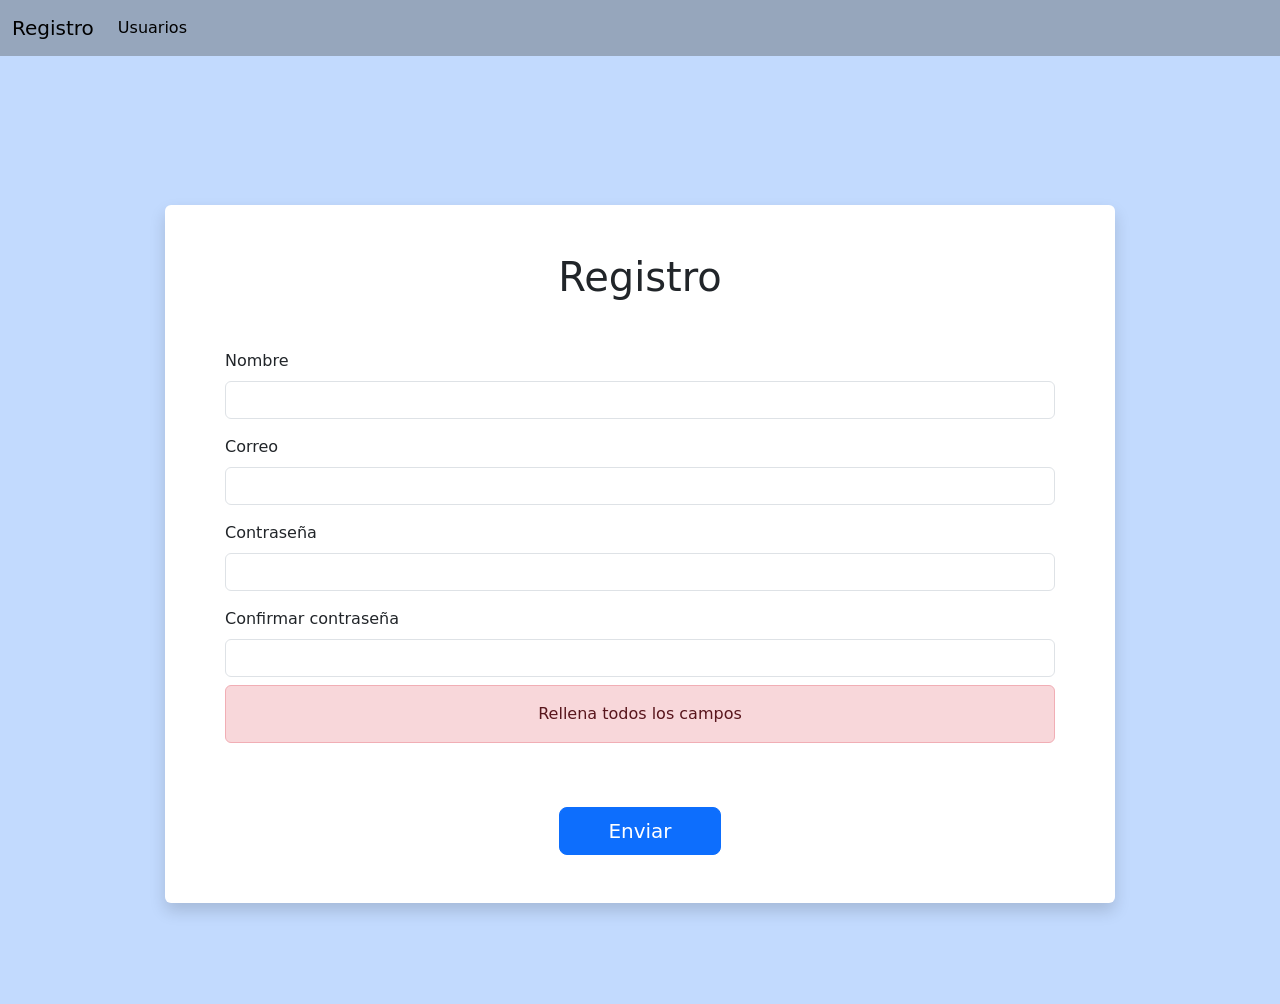
==== pages/user.html @ 0b663ffb "Terminada la parte de estilo" ====
<!DOCTYPE html>
<html lang="en">
  <head>
    <meta charset="UTF-8" />
    <meta http-equiv="X-UA-Compatible" content="IE=edge" />
    <meta name="viewport" content="width=device-width, initial-scale=1.0" />
    <link
      href="https://cdn.jsdelivr.net/npm/bootstrap@5.3.0/dist/css/bootstrap.min.css"
      rel="stylesheet"
      integrity="sha384-9ndCyUaIbzAi2FUVXJi0CjmCapSmO7SnpJef0486qhLnuZ2cdeRhO02iuK6FUUVM"
      crossorigin="anonymous"
    />
    <script
      src="https://cdn.jsdelivr.net/npm/bootstrap@5.3.0/dist/js/bootstrap.bundle.min.js"
      integrity="sha384-geWF76RCwLtnZ8qwWowPQNguL3RmwHVBC9FhGdlKrxdiJJigb/j/68SIy3Te4Bkz"
      crossorigin="anonymous"
    ></script>
    <link rel="stylesheet" href="../css/main.css" type="text/css" />
    <title>Bootstrap</title>
  </head>
  <body class="bg-primary bg-opacity-25">

    <!-- Barra de navegación -->
    <nav class="navbar navbar-expand-lg bg-secondary bg-opacity-50 mb-5">
      <div class="container-fluid">
        <a class="navbar-brand" href="#">Registro</a>
        <button
          class="navbar-toggler"
          type="button"
          data-bs-toggle="collapse"
          data-bs-target="#navbarNav"
          aria-controls="navbarNav"
          aria-expanded="false"
          aria-label="Toggle navigation"
        >
          <span class="navbar-toggler-icon"></span>
        </button>
        <div class="collapse navbar-collapse" id="navbarNav">
          <ul class="navbar-nav">
            <li class="nav-item">
              <a class="nav-link active" aria-current="page" href="../index.html">Usuarios</a>
            </li>
          </ul>
        </div>
      </div>
    </nav>
    <!-- Fin Barra navegación -->

    <!-- Formulario -->
    <section
      class="d-flex flex-column min-vh-100 justify-content-center align-items-center"
    >
      <div class="container">
        <div class="row">
          <div class="col-md-10 mx-auto rounded shadow bg-white">
            <div class="row">
              <div class="col-md-12">
                <div class="m-5 text-center">
                  <h1>Registro</h1>
                </div>
                <form class="m-5">
                  <div>
                    <label class="form-label" for="name">Nombre</label>
                    <input
                      class="form-control"
                      type="text"
                      name="name"
                      id="name-input"
                    />
                  </div>

                  <div class="mt-3">
                    <label class="form-label" for="email">Correo</label>
                    <input
                      class="form-control"
                      type="text"
                      name="name"
                      id="email-input"
                    />
                  </div>

                  <div class="mt-3">
                    <label class="form-label" for="password">Contraseña</label>
                    <input
                      class="form-control"
                      type="password"
                      name="password"
                      id="password-input"
                    />
                  </div>

                  <div class="mt-3">
                    <label class="form-label" for="confirm-password"
                      >Confirmar contraseña</label
                    >
                    <input
                      class="form-control"
                      type="password"
                      name="confirm-password"
                      id="confirm-password-input"
                    />
                  </div>

                  <div
                    class="alert alert-danger d-flex align-items-center justify-content-center mt-2"
                    role="alert"
                  >
                    <div class="" role="img" aria-label="Danger:">
                      <use xlink:href="#exclamation-triangle-fill" />
                    </div>
                    <div>Rellena todos los campos</div>
                  </div>

                  <div class="d-flex justify-content-center">
                    <button
                      type="button"
                      class="btn btn-primary btn-lg mt-5 px-5"
                      id="button-input"
                    >
                      Enviar
                    </button>
                  </div>
                </form>
              </div>
            </div>
          </div>
        </div>
      </div>
    </section>
    <!-- Fin formulario -->

    <!-- Main js -->
    <script src="../js/index.js"></script>
  </body>
</html>
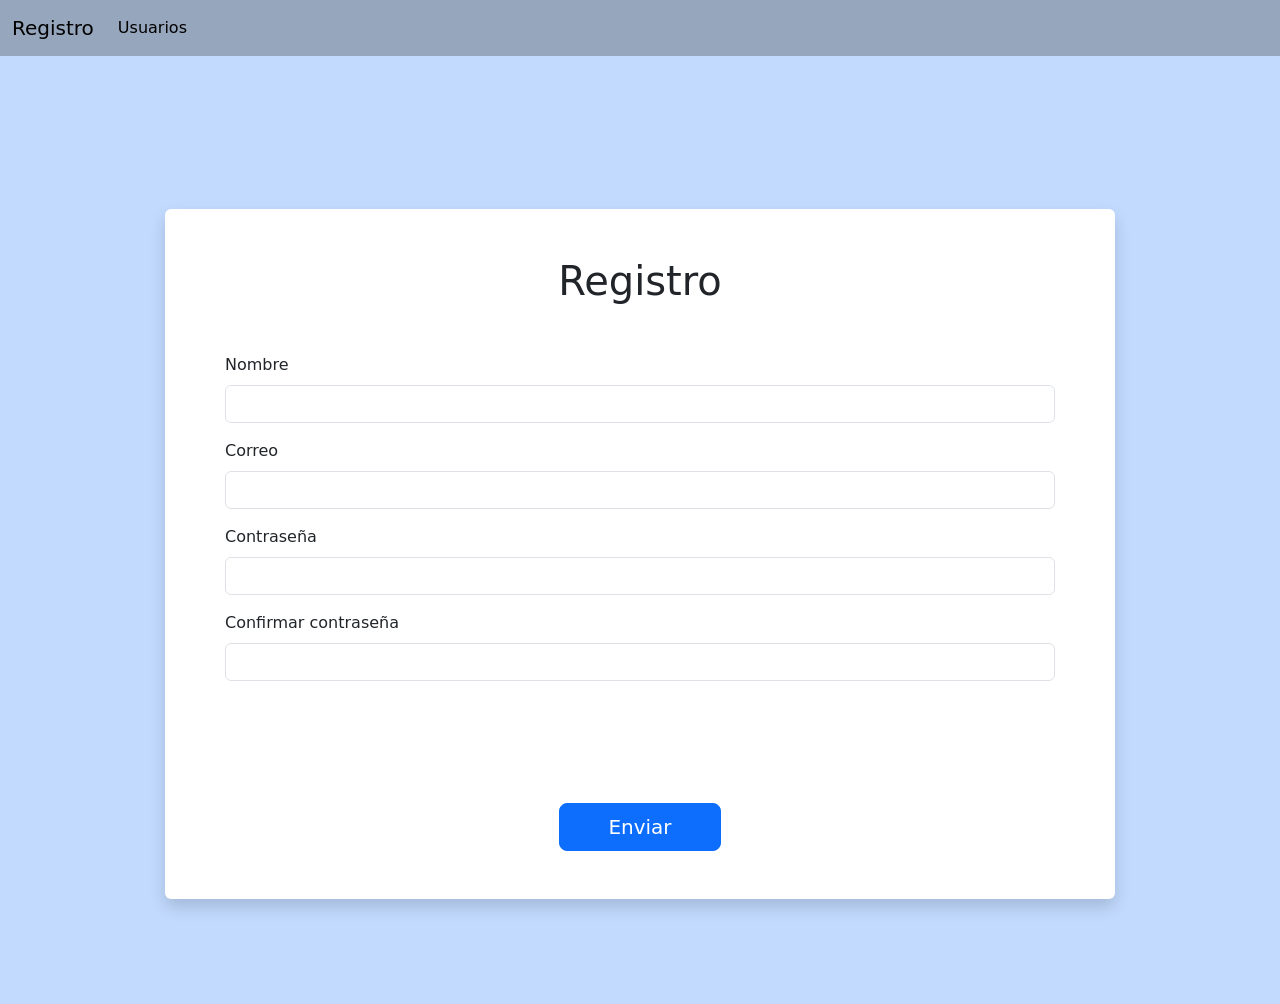
==== commit 6bc48972: "Arreglado el problema de mensaje error" ====
--- a/pages/user.html
+++ b/pages/user.html
@@ -102,13 +102,13 @@
                   </div>
 
                   <div
-                    class="alert alert-danger d-flex align-items-center justify-content-center mt-2"
+                    class="alert d-flex align-items-center justify-content-center mt-2 rojo"
                     role="alert"
                   >
                     <div class="" role="img" aria-label="Danger:">
                       <use xlink:href="#exclamation-triangle-fill" />
                     </div>
-                    <div>Rellena todos los campos</div>
+                    <p id="p-error"></p>
                   </div>
 
                   <div class="d-flex justify-content-center">
--- a/css/main.css
+++ b/css/main.css
@@ -0,0 +1,3 @@
+.rojo{
+    color: red;
+}
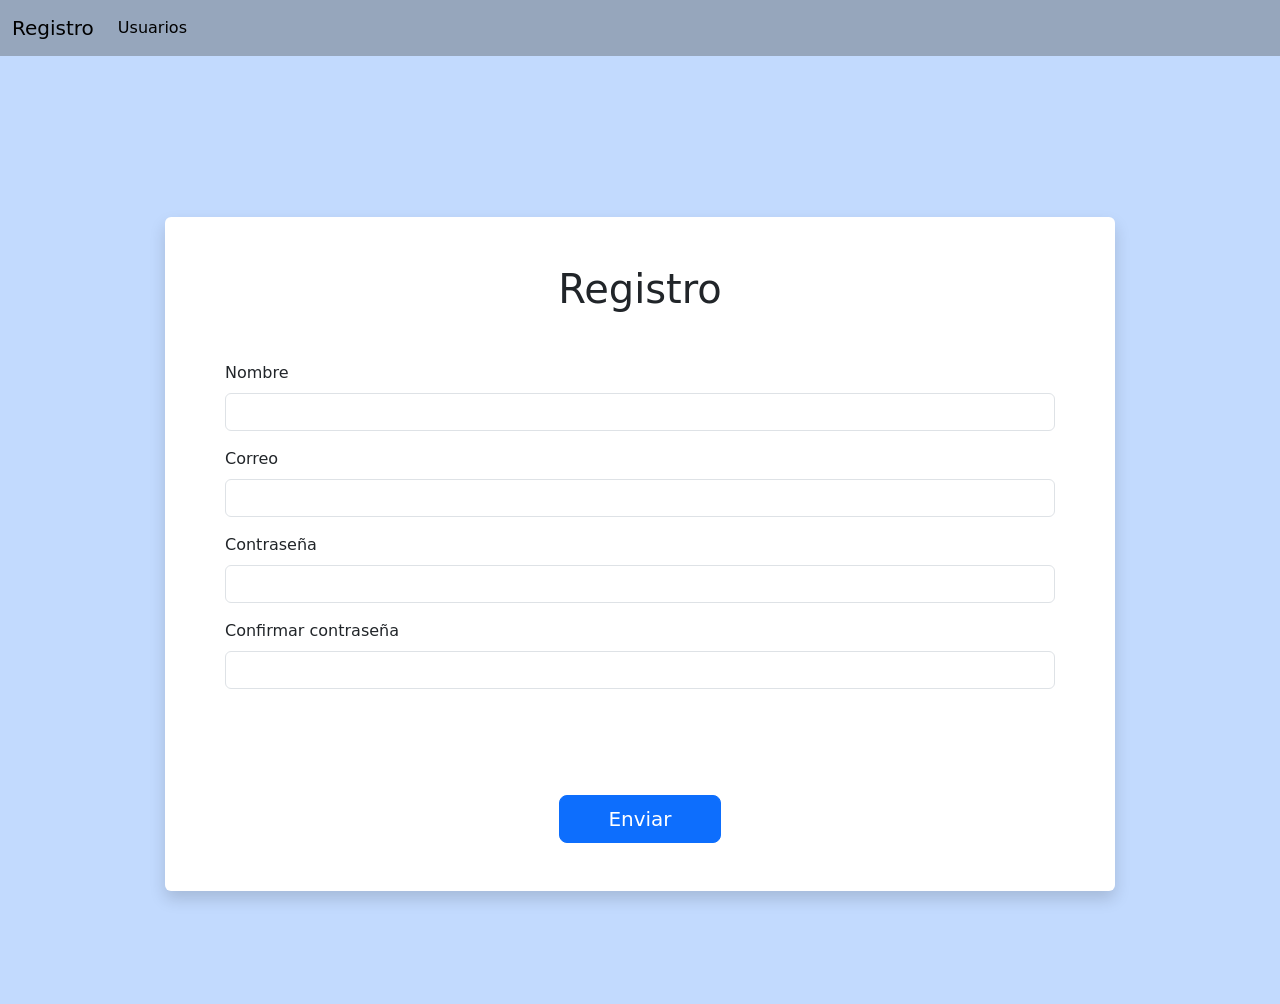
==== commit d527036a: "Añadido README" ====
--- a/pages/user.html
+++ b/pages/user.html
@@ -19,7 +19,6 @@
     <title>Bootstrap</title>
   </head>
   <body class="bg-primary bg-opacity-25">
-
     <!-- Barra de navegación -->
     <nav class="navbar navbar-expand-lg bg-secondary bg-opacity-50 mb-5">
       <div class="container-fluid">
@@ -38,7 +37,12 @@
         <div class="collapse navbar-collapse" id="navbarNav">
           <ul class="navbar-nav">
             <li class="nav-item">
-              <a class="nav-link active" aria-current="page" href="../index.html">Usuarios</a>
+              <a
+                class="nav-link active"
+                aria-current="page"
+                href="../index.html"
+                >Usuarios</a
+              >
             </li>
           </ul>
         </div>
@@ -102,13 +106,14 @@
                   </div>
 
                   <div
-                    class="alert d-flex align-items-center justify-content-center mt-2 rojo"
+                    class="alert d-flex align-items-center justify-content-center mt-2"
                     role="alert"
                   >
                     <div class="" role="img" aria-label="Danger:">
                       <use xlink:href="#exclamation-triangle-fill" />
                     </div>
-                    <p id="p-error"></p>
+                    <div id="p-error"></div>
+                    <div id="p-exito"></div>
                   </div>
 
                   <div class="d-flex justify-content-center">
--- a/css/main.css
+++ b/css/main.css
@@ -1,3 +1,7 @@
 .rojo{
     color: red;
 }
+
+.verde{
+    color: green;
+}
